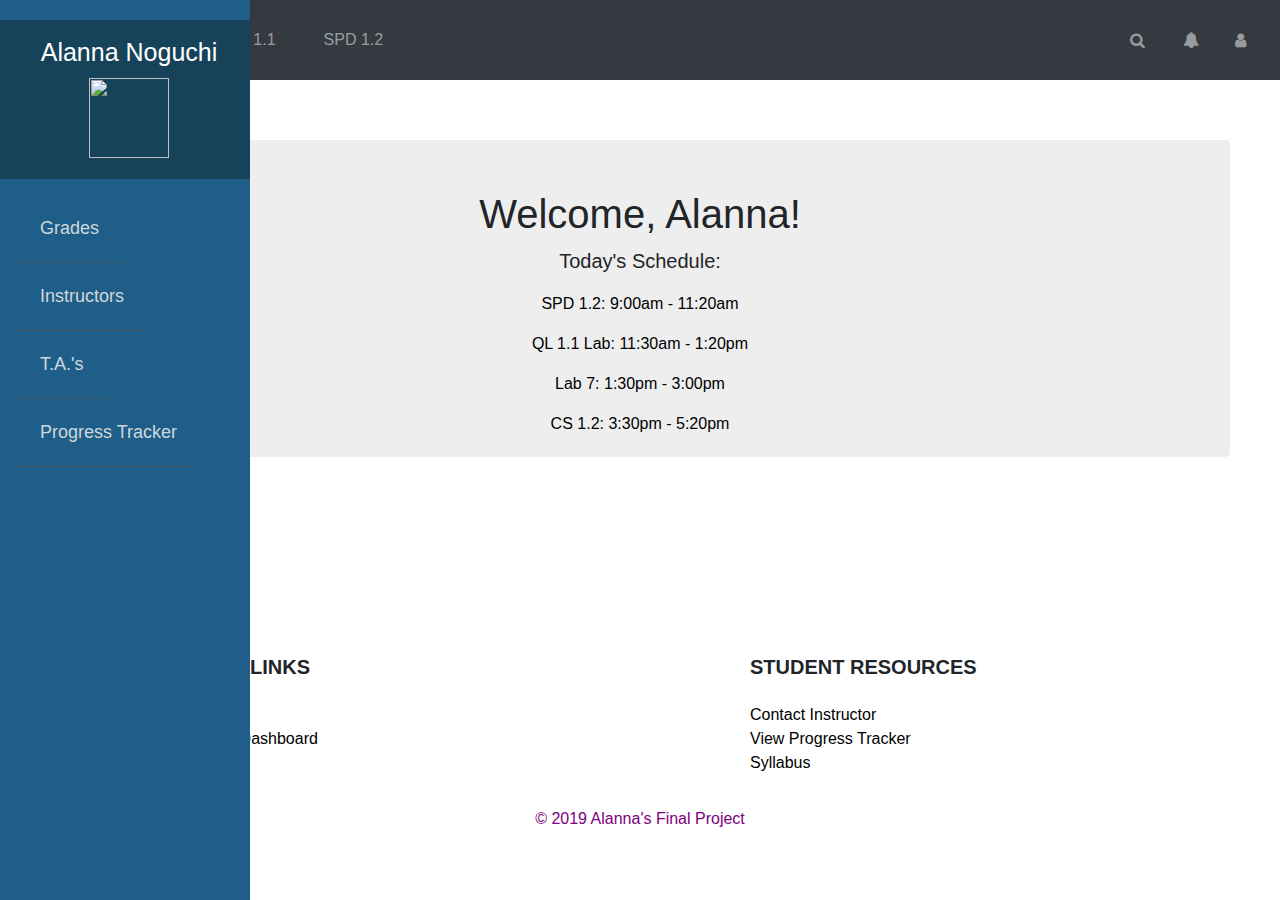
==== index.html @ 7c2d9246 "Added navbar functionality{" ====
<!DOCTYPE html>
<html lang="en">
<head>
    <meta charset="UTF-8">
    <meta name="viewport" content="width=device-width, initial-scale=1.0">
    <meta http-equiv="X-UA-Compatible" content="ie=edge">

    <title>💻Online Classroom</title>

    <!-- BOOSTRAP -->
    <link rel="stylesheet" href="https://stackpath.bootstrapcdn.com/bootstrap/4.3.1/css/bootstrap.min.css">
    <!-- BOOTSTRAP THEME -->
    <link rel="stylesheet" href="https://bootswatch.com/4/simplex/bootstrap.min.css"> 
    
    <!-- CUSTOM STYLES -->
    <link rel="stylesheet" href="styles.css">

    </head>
<body>


<!-- NAVBAR -->

<nav class="navbar navbar-expand-lg navbar-dark bg-dark p-2>
    <div class="collapse navbar-collapse" id="navbarColor02">
        <a class="navbar-brand p-0" href="index.html">
            <img width="80" height="80" src="https://www.makeschool.com/assets/main/logos/ms-logo-0e87418edac9b230ae858b496ea7a1c11b478adb3a4f9b155868d1e356267ea8.svg"></a>
        <button class="navbar-toggler" type="button" data-toggle="collapse" data-target="#navbarColor02" aria-controls="navbarColor02" aria-expanded="false" aria-label="Toggle navigation">
            <span class="navbar-toggler-icon"></span>
        </button>
    

        <ul class="navbar-nav mr-auto">
            <li class="nav-item">
                <a class="nav-link mx-3" href="#">CS 1.2</a>
            </li>
            <li class="nav-item">
                <a class="nav-link mx-3" href="#">Ql 1.1</a>
            </li>
            <li class="nav-item">
                <a class="nav-link mx-3" href="#">SPD 1.2</a>
            </li>
        </ul>
        <ul class="navbar-nav right: 30px">
            <li class="nav-item">
                <a class="nav-link mx-3 fa fa-fw fa-search"></a>
            </li>
            <li class="nav-item">
                <a class="nav-link mx-3 fa fa-fw fa-bell"></a>
            </li>
            <li class="nav-item">
                <a class="nav-link mx-3 fa fa-fw fa-user"></a>
            </li>
        </ul>
    </div>
</nav>

<!-- SIDEBAR -->


<div class="sidenav">
    <header>
            <a href="#">Alanna Noguchi
            <img width="80" height="80" src="https://encrypted-tbn0.gstatic.com/images?q=tbn:ANd9GcS9lQ8g49qePPm0lEqMeURW8vnva0kJmaqCOr67Q-aJedptbKXU&s"></a>
    </header>
    <ul class="nav p-3">
        <li>
            <a href="#">Grades</a>
        </li>
        <li>
            <a href="#">Instructors</a>
        </li>
        <li>
            <a href="#">T.A.'s</a>
        </li>
        <li>
            <a href="#">Progress Tracker</a>
        </li>
    </ul>
</div>



<!-- HERO -->


<div class="container-fluid">
    <div class="jumbotron text-center">
        <h1>Welcome, Alanna!</h1>
        <p class="lead">Today's Schedule:</p>
        <p>
            <a style="color: black" href="spd.html">SPD 1.2: 9:00am - 11:20am</a>  
        </p>
        <p>
            <a style="color: black" href="#!">QL 1.1 Lab: 11:30am - 1:20pm</a>  
        </p>
        <p>
            <a style="color: black" href="#!">Lab 7: 1:30pm - 3:00pm</a>  
        </p>
        <p>
            <a style="color: black" href="#!">CS 1.2: 3:30pm - 5:20pm</a>  
        </p>
    </div>
</div>







<!-- CALL TO ACTION -->










<!-- FOOTER -->

<footer class="page-footer font-small indigo">

<!-- Footer Links -->
<div class="container text-center text-md-left">

    <!-- Grid row -->
    <div class="row">

    <!-- Grid column -->
    <div class="col-md-4 mx-auto">

        <!-- Links -->
        <h5 class="font-weight-bold text-uppercase mt-3 mb-4">Quick Links</h5>

        <ul class="list-unstyled">
            <li>
                <a style="color:black" href="#!">Github</a>
            </li>
            <li>
                <a style="color:black" href="#!">Student Dashboard</a>
            </li>
            <li>
                <a style="color:black" href="#!">Slack</a>
            </li>
        </ul>
    </div>

    <!-- Grid column -->

    <hr class="clearfix w-100 d-md-none">

    <!-- Grid column -->
    <div class="col-md-4 mx-auto">

        <!-- Links -->
        <h5 class="font-weight-bold text-uppercase mt-3 mb-4">Student Resources</h5>

        <ul class="list-unstyled">
            <li>
                <a style="color:black" href="#!">Contact Instructor</a>
            </li>
            <li>
                <a style="color:black" href="#!">View Progress Tracker</a>
            </li>
            <li>
                <a style="color:black" href="#!">Syllabus</a>
            </li>
        </ul>

    </div>
    <!-- Grid column -->
    

    </div>
    <!-- Grid row -->

</div>
<!-- Footer Links -->

<div class="footer-copyright text-center py-3" style="color: purple">&copy; 2019 Alanna's Final Project</div>

</footer>
<!-- Footer -->
        </code>
    </div>
</div>






<script src="https://code.jquery.com/jquery-3.3.1.slim.min.js" integrity="sha384-q8i/X+965DzO0rT7abK41JStQIAqVgRVzpbzo5smXKp4YfRvH+8abtTE1Pi6jizo" crossorigin="anonymous"></script>
<script src="https://cdnjs.cloudflare.com/ajax/libs/popper.js/1.14.7/umd/popper.min.js" integrity="sha384-UO2eT0CpHqdSJQ6hJty5KVphtPhzWj9WO1clHTMGa3JDZwrnQq4sF86dIHNDz0W1" crossorigin="anonymous"></script>
<script src="https://stackpath.bootstrapcdn.com/bootstrap/4.3.1/js/bootstrap.min.js" integrity="sha384-JjSmVgyd0p3pXB1rRibZUAYoIIy6OrQ6VrjIEaFf/nJGzIxFDsf4x0xIM+B07jRM" crossorigin="anonymous"></script>
<link rel="stylesheet" href="https://cdnjs.cloudflare.com/ajax/libs/font-awesome/4.7.0/css/font-awesome.min.css">
      
</body>
</html>
---- styles.css ----
.navbar {
    position: relative;
    display: -webkit-box;
    display: -ms-flexbox;
    display: flex;
    -ms-flex-wrap: wrap;
        flex-wrap: wrap;
    -webkit-box-align: center;
        -ms-flex-align: center;
            align-items: center;
    -webkit-box-pack: justify;
        -ms-flex-pack: justify;
            justify-content: space-between;
    padding: 0.0rem 1rem;
}

.jumbotron {
    padding: 2rem 1rem;
    margin-bottom: 2rem;
    background-color: #eeeeee;
    border-radius: 0.3rem;
    padding-top: 50px;
    padding-bottom: 5px;
    height: auto;
}

.container-fluid {
    width: 100%;
    padding-right: 50px;
    padding-left: 50px;
    margin-right: auto;
    margin-left: auto;
    padding-top: 60px;
}

.container {
    width: 100%;
    padding-right: 15px;
    padding-left: 15px;
    margin-right: auto;
    margin-left: auto;
    padding-top: 150px;
}
  


@import url('https://fonts.googleapis.com/css?family=Roboto:300,400,400i,500');


  /* The sidebar menu */

body {
    overflow-x: hidden;
    font-family: 'Roboto', sans-serif;
    font-size: 16px;
  }


.sidenav header {
    background-color: #16435a;
    font-size: 20px;
    line-height: 52px;
    text-align: center;
    padding-bottom: 15px

}
  
.sidenav {
    left: 250px;
    height: 100%;
    width: 250px;
    position: fixed;
    z-index: 1000;
    top: 0;
    left: 0;
    background-color: rgb(31, 94, 136);
    overflow-x: hidden;
    overflow-y: auto;
    padding-top: 20px;
}

.content {
    width: 100%;
    position: relative;
    margin-right: 0;
}

.sidenav header a {
    color: #fff;
    display: block;
    text-decoration: none;
}

.sidenav header a:hover {
    color: #fff;
}
  
.sidenav a {
    padding: 6px 8px 6px 16px;
    text-decoration: none;
    font-size: 25px;
    color: #818181;
    display: block;
}


.sidenav a:hover {
    color: #f1f1f1;
}

.sidenav .nav a:hover {
    background: none;
    color
    : #ECEFF1;
}
.sidenav .nav a{
    background: none;
    border-bottom: 1px solid #455A64;
    color: #CFD8DC;
    font-size: 18px;
    padding: 20px 24px;

}

  
.main {
    margin-left: 160px; /* Same as the width of the sidenav */
    font-size: 28px; /* Increased text to enable scrolling */
    padding: 0px 10px;
}

@media screen and (max-height: 450px) {
    .sidenav {padding-top: 35px;}
    .sidenav a {font-size: 18px;}
}
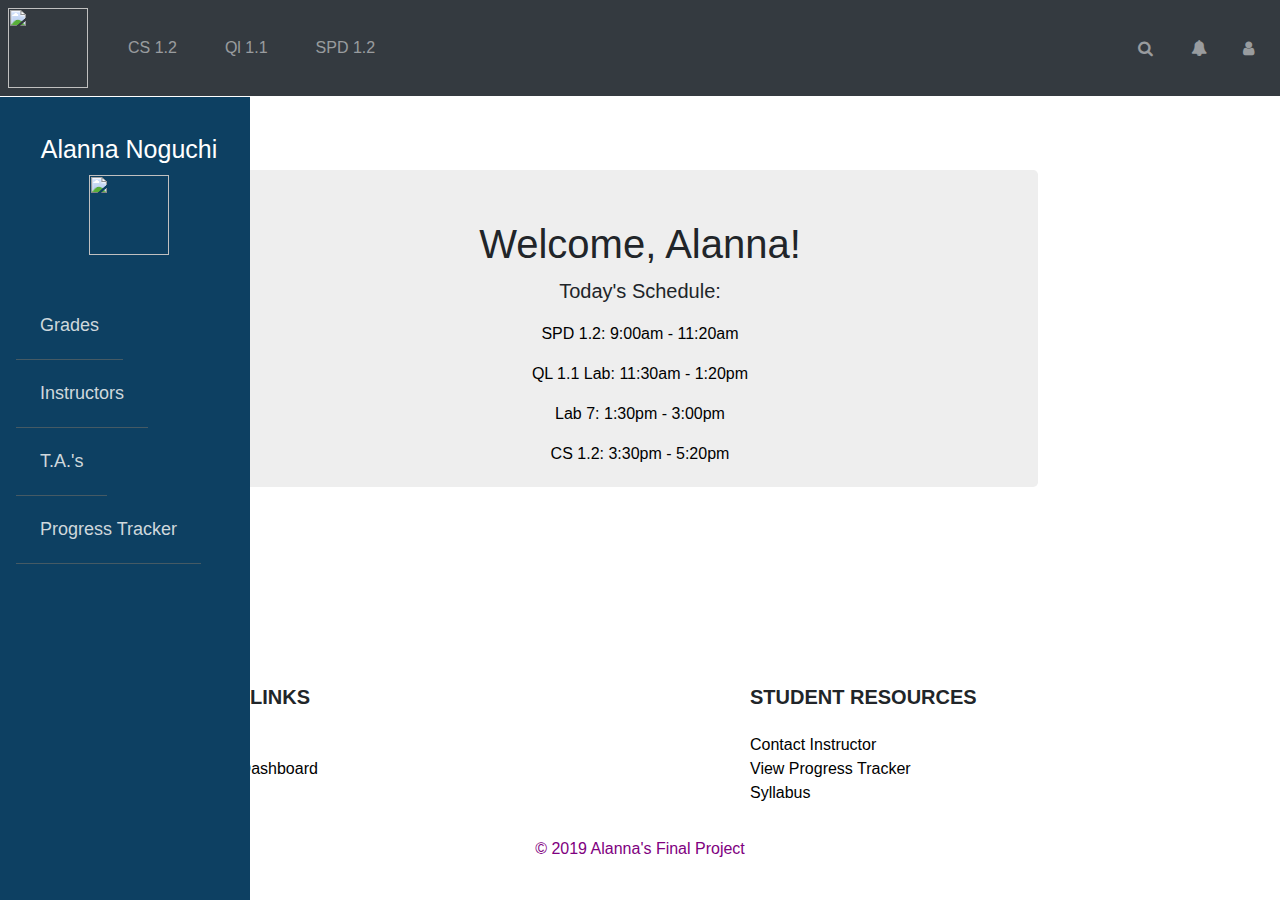
==== commit 0e2a16ae: "Fixed navbar and sidebar" ====
--- a/index.html
+++ b/index.html
@@ -21,7 +21,7 @@
 
 <!-- NAVBAR -->
 
-<nav class="navbar navbar-expand-lg navbar-dark bg-dark p-2>
+<nav class="navbar navbar-expand-lg navbar-dark bg-dark p-2">
     <div class="collapse navbar-collapse" id="navbarColor02">
         <a class="navbar-brand p-0" href="index.html">
             <img width="80" height="80" src="https://www.makeschool.com/assets/main/logos/ms-logo-0e87418edac9b230ae858b496ea7a1c11b478adb3a4f9b155868d1e356267ea8.svg"></a>
--- a/styles.css
+++ b/styles.css
@@ -1,5 +1,5 @@
 .navbar {
-    position: relative;
+    position: fixed;
     display: -webkit-box;
     display: -ms-flexbox;
     display: flex;
@@ -12,6 +12,7 @@
         -ms-flex-pack: justify;
             justify-content: space-between;
     padding: 0.0rem 1rem;
+    width: 100%;
 }
 
 .jumbotron {
@@ -25,12 +26,12 @@
 }
 
 .container-fluid {
-    width: 100%;
+    width: 70%;
     padding-right: 50px;
     padding-left: 50px;
     margin-right: auto;
     margin-left: auto;
-    padding-top: 60px;
+    padding-top: 170px;
 }
 
 .container {
@@ -57,7 +58,7 @@
 
 
 .sidenav header {
-    background-color: #16435a;
+    background-color: #0d4062;
     font-size: 20px;
     line-height: 52px;
     text-align: center;
@@ -71,12 +72,15 @@
     width: 250px;
     position: fixed;
     z-index: 1000;
-    top: 0;
+    top: 97px;
     left: 0;
-    background-color: rgb(31, 94, 136);
+    background-color: #0d4062;
     overflow-x: hidden;
-    overflow-y: auto;
+    overflow-y: auto; 
     padding-top: 20px;
+    /* overflow: hidden;
+    min-width: px;
+    padding-bottom: 60px; */
 }
 
 .content {
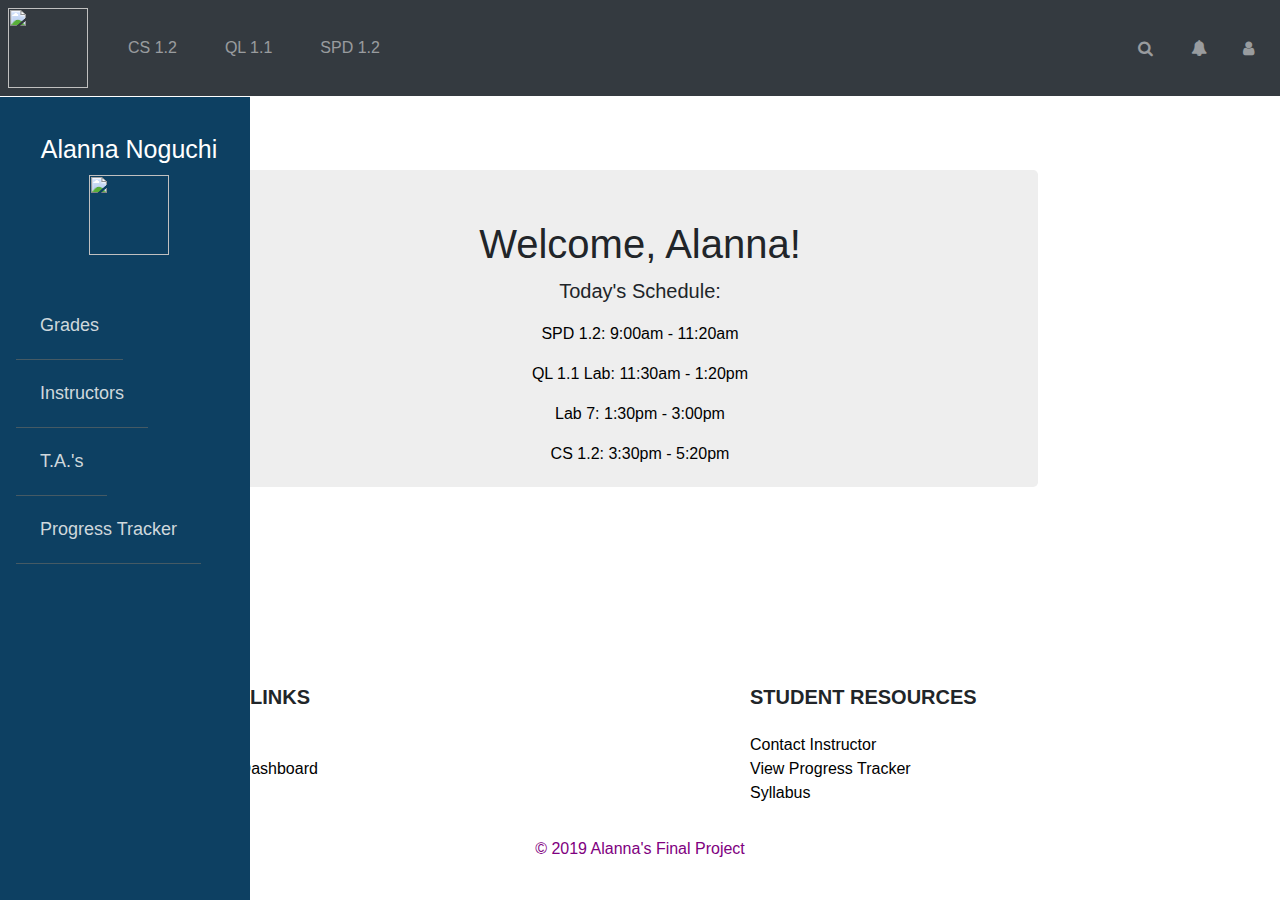
==== commit fc418584: "Updated live page" ====
--- a/index.html
+++ b/index.html
@@ -35,7 +35,7 @@
                 <a class="nav-link mx-3" href="#">CS 1.2</a>
             </li>
             <li class="nav-item">
-                <a class="nav-link mx-3" href="#">Ql 1.1</a>
+                <a class="nav-link mx-3" href="#">QL 1.1</a>
             </li>
             <li class="nav-item">
                 <a class="nav-link mx-3" href="#">SPD 1.2</a>
--- a/styles.css
+++ b/styles.css
@@ -33,6 +33,14 @@
     margin-left: auto;
     padding-top: 170px;
 }
+.container-fluid-div {
+    width: 100%;
+    padding-right: 50px;
+    padding-left: 50px;
+    margin-right: auto;
+    margin-left: auto;
+    padding-top: 10px;
+}
 
 .container {
     width: 100%;
@@ -41,6 +49,16 @@
     margin-right: auto;
     margin-left: auto;
     padding-top: 150px;
+}
+
+.container-fluid-div-heading {
+    width: 100%;
+    padding-right: 40px;
+    padding-left: 50px;
+    margin-right: auto;
+    margin-left: auto;
+    padding-top: 150px;
+    color: rgb(189, 49, 49);
 }
   
 
@@ -136,4 +154,76 @@
 @media screen and (max-height: 450px) {
     .sidenav {padding-top: 35px;}
     .sidenav a {font-size: 18px;}
-}+}
+
+.box-container { /* thanks Mitchel! */
+    display: grid;
+    grid-template-columns: 1fr 1fr;
+    grid-template-rows: repeat(6, 120px);
+    grid-gap: 1em;
+}
+
+.box-container > div { /* the child div to the .box-container will apply to all items */
+    background-color: grey;
+}
+
+.box-container > img {
+    top: 30px;
+    position: relative;
+    left: 55px;
+    display: box;
+    width: 60px;
+    height: 60px;
+}
+
+.another-box-container {
+    display: grid;
+    grid-template-columns: 1fr;
+    grid-template-rows: 1fr;
+
+}
+.another-box-container > div {
+    background-color: grey;
+    height: 550px;
+   
+}
+.another-box-container > img {
+    top: 120px;
+    left: 200px;
+    position: relative;
+    display: box;
+    width: 350px;
+    height: 300px;
+}
+
+.last-box-container {
+    display: grid;
+    grid-template-columns: 1fr;
+    grid-template-rows: 1fr;
+
+}
+.last-box-container > div {
+    background-color: grey;
+    height: 320px;
+   
+}
+.last-box-container > img {
+    top: 10px;
+    left: 10px;
+    position: relative;
+    display: box;
+    width: 350px;
+    height: 300px;
+}
+
+.inline-div {
+    display: block;
+    text-align: center;
+    padding-right: 100px;
+  }
+  
+  h1
+  {
+    display: inline-block;
+    text-align: center;
+  }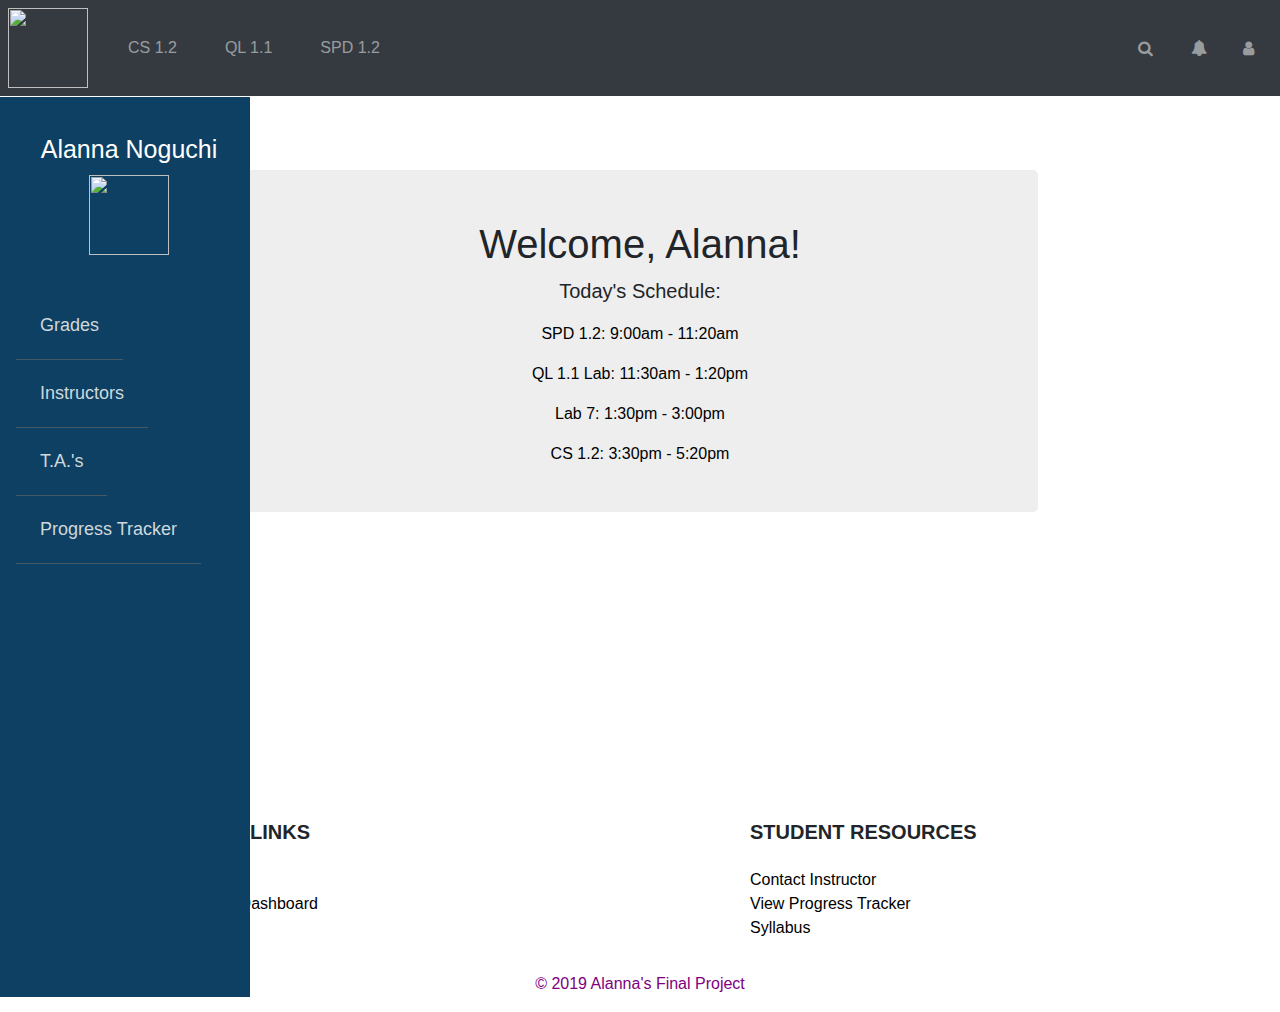
==== commit ef5e0f44: "Added quick links" ====
--- a/index.html
+++ b/index.html
@@ -103,6 +103,87 @@
     </div>
 </div>
 
+<!-- 
+<div id="carouselExampleIndicators" class="carousel slide" data-ride="carousel">
+    <ol class="carousel-indicators">
+        <li data-target="#carouselExampleIndicators" data-slide-to="0" class="active"></li>
+        <li data-target="#carouselExampleIndicators" data-slide-to="1"></li>
+        <li data-target="#carouselExampleIndicators" data-slide-to="2"></li>
+        <li data-target="#carouselExampleIndicators" data-slide-to="3"></li>
+        <li data-target="#carouselExampleIndicators" data-slide-to="4"></li>
+    </ol>
+    <div class="carousel-inner">
+        <div class="carousel-item active">
+        <img class="d-block w-100" src="..." alt="First slide">
+            <div class="jumbotron text-center">
+                <h1>Welcome, Alanna!</h1>
+                <p class="lead">Today's Schedule:</p>
+                <p>
+                    <a style="color: black" href="spd.html">SPD 1.2: 9:00am - 11:20am</a>  
+                </p>
+                <p>
+                    <a style="color: black" href="#!">QL 1.1 Lab: 11:30am - 1:20pm</a>  
+                </p>
+                <p>
+                    <a style="color: black" href="#!">Lab 7: 1:30pm - 3:00pm</a>  
+                </p>
+                <p>
+                    <a style="color: black" href="#!">CS 1.2: 3:30pm - 5:20pm</a>  
+                </p>
+            </div>
+        </div>
+        <div class="carousel-item">
+        <img class="d-block w-100" src="..." alt="Second slide">
+            <div class="jumbotron text-center">
+                <!-- <h1>Welcome, Alanna!</h1> -->
+                <p class="lead">Tuesday's Schedule:</p>
+                <p>
+                    <a style="color: black" href="#">QL 1.1: 1:30pm - 3:30pm</a>  
+                </p>
+               
+            </div>
+        </div>
+        <div class="carousel-item">
+        <img class="d-block w-100" src="..." alt="Third slide">
+            <div class="jumbotron text-center">
+                <!-- <h1>Welcome, Alanna!</h1> -->
+                <p class="lead">Wednesday's Schedule:</p>
+                <p>
+                    <a style="color: black" href="spd.html">SPD 1.2: 9:00am - 11:20am</a>  
+                </p>
+                <p>
+                    <a style="color: black" href="#!">QL 1.1 Lab: 11:30am - 1:20pm</a>  
+                </p>
+                <p>
+                    <a style="color: black" href="#!">Lab 7: 1:30pm - 3:00pm</a>  
+                </p>
+                <p>
+                    <a style="color: black" href="#!">CS 1.2: 3:30pm - 5:20pm</a>  
+                </p>
+            </div>
+        </div>
+        <div class="carousel-item">
+        <img class="d-block w-100" src="..." alt="Second slide">
+            <div class="jumbotron text-center">
+                <h1>Welcome, Alanna!</h1>
+                <p class="lead">Tuesday's Schedule:</p>
+                <p>
+                    <a style="color: black" href="#">QL 1.1: 1:30pm - 3:30pm</a>  
+                </p>
+                
+            </div>
+        </div>
+    </div>
+    <a class="carousel-control-prev" href="#carouselExampleIndicators" role="button" data-slide="prev">
+        <span class="carousel-control-prev-icon" aria-hidden="true"></span>
+        <span class="sr-only">Previous</span>
+    </a>
+    <a class="carousel-control-next" href="#carouselExampleIndicators" role="button" data-slide="next">
+        <span class="carousel-control-next-icon" aria-hidden="true"></span>
+        <span class="sr-only">Next</span>
+    </a>
+</div> -->
+
 
 
 
@@ -138,13 +219,13 @@
 
         <ul class="list-unstyled">
             <li>
-                <a style="color:black" href="#!">Github</a>
-            </li>
-            <li>
-                <a style="color:black" href="#!">Student Dashboard</a>
-            </li>
-            <li>
-                <a style="color:black" href="#!">Slack</a>
+                <a style="color:black" href="https://github.com/">Github</a>
+            </li>
+            <li>
+                <a style="color:black" href="https://www.makeschool.com/dashboard">Student Dashboard</a>
+            </li>
+            <li>
+                <a style="color:black" href="https://slack.com/">Slack</a>
             </li>
         </ul>
     </div>
--- a/styles.css
+++ b/styles.css
@@ -21,7 +21,7 @@
     background-color: #eeeeee;
     border-radius: 0.3rem;
     padding-top: 50px;
-    padding-bottom: 5px;
+    padding-bottom: 30px;
     height: auto;
 }
 
@@ -59,6 +59,7 @@
     margin-left: auto;
     padding-top: 150px;
     color: rgb(189, 49, 49);
+    font-family: 'Roboto', sans-serif;
 }
   
 
@@ -204,7 +205,7 @@
 }
 .last-box-container > div {
     background-color: grey;
-    height: 320px;
+    height: 350px;
    
 }
 .last-box-container > img {
@@ -213,7 +214,7 @@
     position: relative;
     display: box;
     width: 350px;
-    height: 300px;
+    height: 330px;
 }
 
 .inline-div {
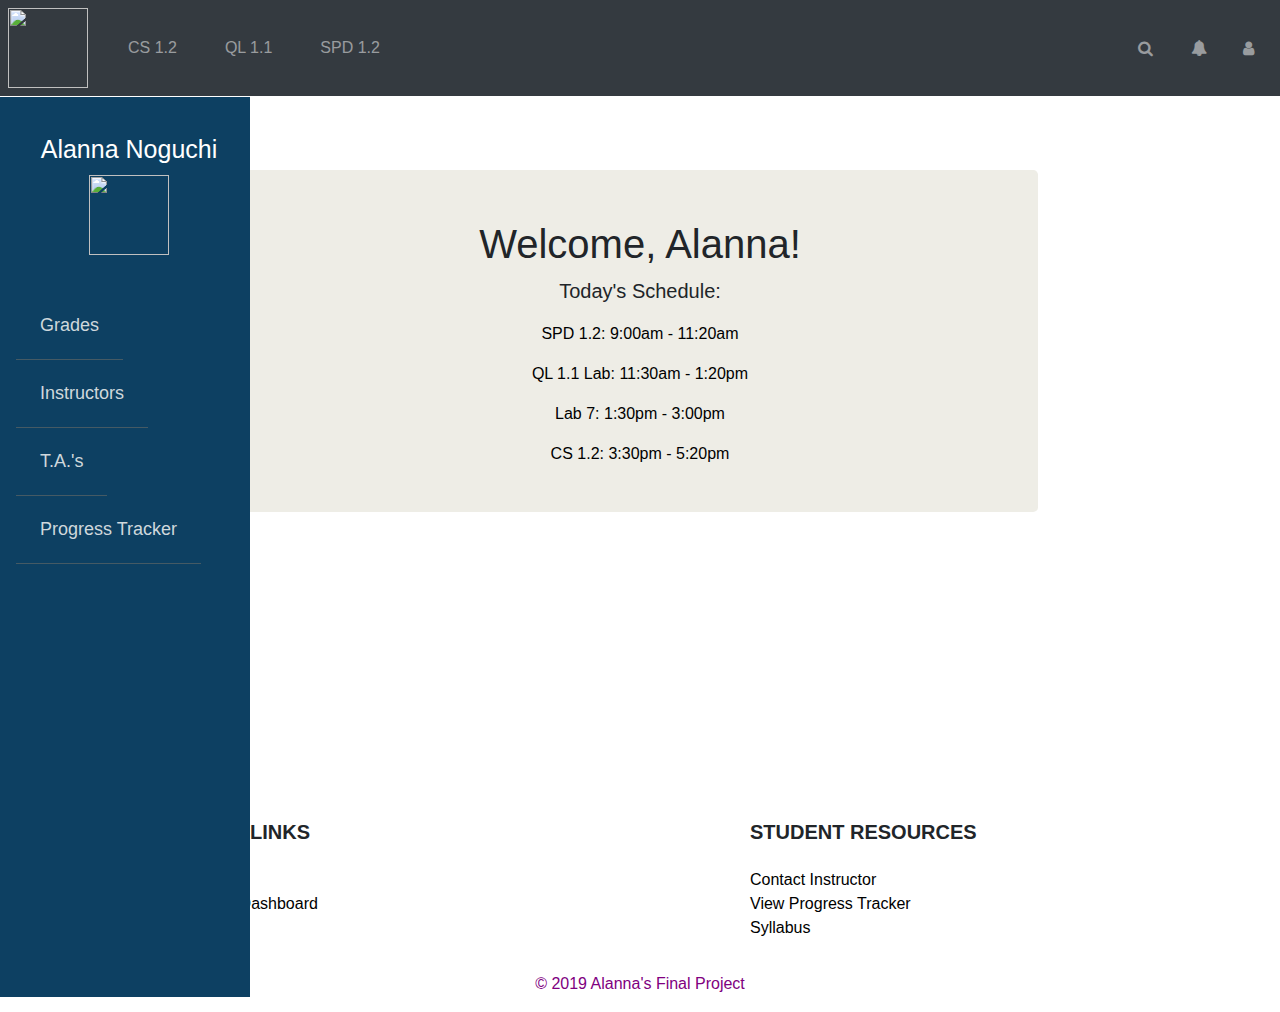
==== commit f3ae9a79: "Added links to navbar" ====
--- a/index.html
+++ b/index.html
@@ -32,13 +32,13 @@
 
         <ul class="navbar-nav mr-auto">
             <li class="nav-item">
-                <a class="nav-link mx-3" href="#">CS 1.2</a>
-            </li>
-            <li class="nav-item">
-                <a class="nav-link mx-3" href="#">QL 1.1</a>
-            </li>
-            <li class="nav-item">
-                <a class="nav-link mx-3" href="#">SPD 1.2</a>
+                <a class="nav-link mx-3" href="cs.html">CS 1.2</a>
+            </li>
+            <li class="nav-item">
+                <a class="nav-link mx-3" href="ql.html">QL 1.1</a>
+            </li>
+            <li class="nav-item">
+                <a class="nav-link mx-3" href="spd.html">SPD 1.2</a>
             </li>
         </ul>
         <ul class="navbar-nav right: 30px">
--- a/styles.css
+++ b/styles.css
@@ -18,7 +18,7 @@
 .jumbotron {
     padding: 2rem 1rem;
     margin-bottom: 2rem;
-    background-color: #eeeeee;
+    background-color: #eeede6;
     border-radius: 0.3rem;
     padding-top: 50px;
     padding-bottom: 30px;
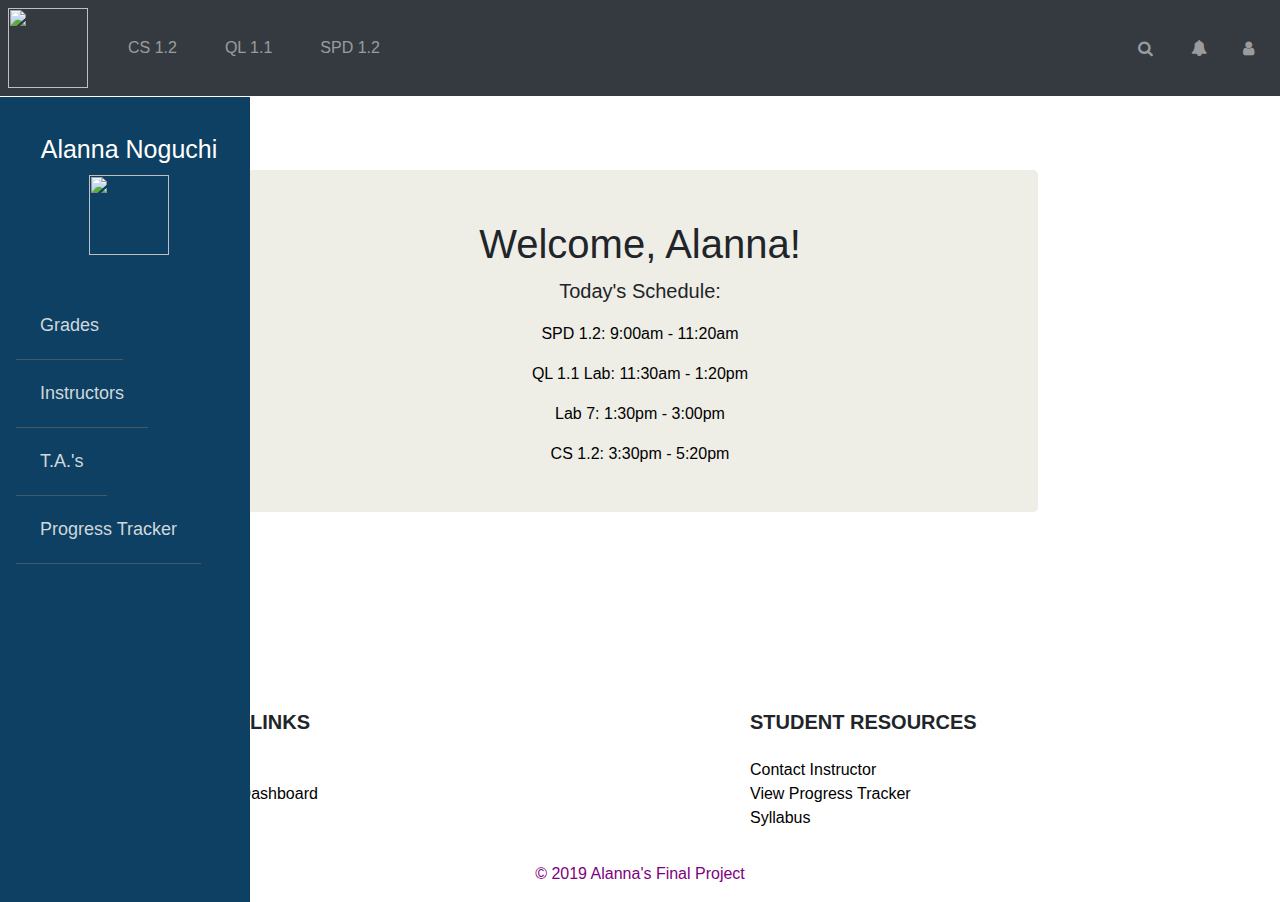
==== commit 534cf1fc: "Updated font" ====
--- a/index.html
+++ b/index.html
@@ -103,90 +103,6 @@
     </div>
 </div>
 
-<!-- 
-<div id="carouselExampleIndicators" class="carousel slide" data-ride="carousel">
-    <ol class="carousel-indicators">
-        <li data-target="#carouselExampleIndicators" data-slide-to="0" class="active"></li>
-        <li data-target="#carouselExampleIndicators" data-slide-to="1"></li>
-        <li data-target="#carouselExampleIndicators" data-slide-to="2"></li>
-        <li data-target="#carouselExampleIndicators" data-slide-to="3"></li>
-        <li data-target="#carouselExampleIndicators" data-slide-to="4"></li>
-    </ol>
-    <div class="carousel-inner">
-        <div class="carousel-item active">
-        <img class="d-block w-100" src="..." alt="First slide">
-            <div class="jumbotron text-center">
-                <h1>Welcome, Alanna!</h1>
-                <p class="lead">Today's Schedule:</p>
-                <p>
-                    <a style="color: black" href="spd.html">SPD 1.2: 9:00am - 11:20am</a>  
-                </p>
-                <p>
-                    <a style="color: black" href="#!">QL 1.1 Lab: 11:30am - 1:20pm</a>  
-                </p>
-                <p>
-                    <a style="color: black" href="#!">Lab 7: 1:30pm - 3:00pm</a>  
-                </p>
-                <p>
-                    <a style="color: black" href="#!">CS 1.2: 3:30pm - 5:20pm</a>  
-                </p>
-            </div>
-        </div>
-        <div class="carousel-item">
-        <img class="d-block w-100" src="..." alt="Second slide">
-            <div class="jumbotron text-center">
-                <!-- <h1>Welcome, Alanna!</h1> -->
-                <p class="lead">Tuesday's Schedule:</p>
-                <p>
-                    <a style="color: black" href="#">QL 1.1: 1:30pm - 3:30pm</a>  
-                </p>
-               
-            </div>
-        </div>
-        <div class="carousel-item">
-        <img class="d-block w-100" src="..." alt="Third slide">
-            <div class="jumbotron text-center">
-                <!-- <h1>Welcome, Alanna!</h1> -->
-                <p class="lead">Wednesday's Schedule:</p>
-                <p>
-                    <a style="color: black" href="spd.html">SPD 1.2: 9:00am - 11:20am</a>  
-                </p>
-                <p>
-                    <a style="color: black" href="#!">QL 1.1 Lab: 11:30am - 1:20pm</a>  
-                </p>
-                <p>
-                    <a style="color: black" href="#!">Lab 7: 1:30pm - 3:00pm</a>  
-                </p>
-                <p>
-                    <a style="color: black" href="#!">CS 1.2: 3:30pm - 5:20pm</a>  
-                </p>
-            </div>
-        </div>
-        <div class="carousel-item">
-        <img class="d-block w-100" src="..." alt="Second slide">
-            <div class="jumbotron text-center">
-                <h1>Welcome, Alanna!</h1>
-                <p class="lead">Tuesday's Schedule:</p>
-                <p>
-                    <a style="color: black" href="#">QL 1.1: 1:30pm - 3:30pm</a>  
-                </p>
-                
-            </div>
-        </div>
-    </div>
-    <a class="carousel-control-prev" href="#carouselExampleIndicators" role="button" data-slide="prev">
-        <span class="carousel-control-prev-icon" aria-hidden="true"></span>
-        <span class="sr-only">Previous</span>
-    </a>
-    <a class="carousel-control-next" href="#carouselExampleIndicators" role="button" data-slide="next">
-        <span class="carousel-control-next-icon" aria-hidden="true"></span>
-        <span class="sr-only">Next</span>
-    </a>
-</div> -->
-
-
-
-
 
 
 
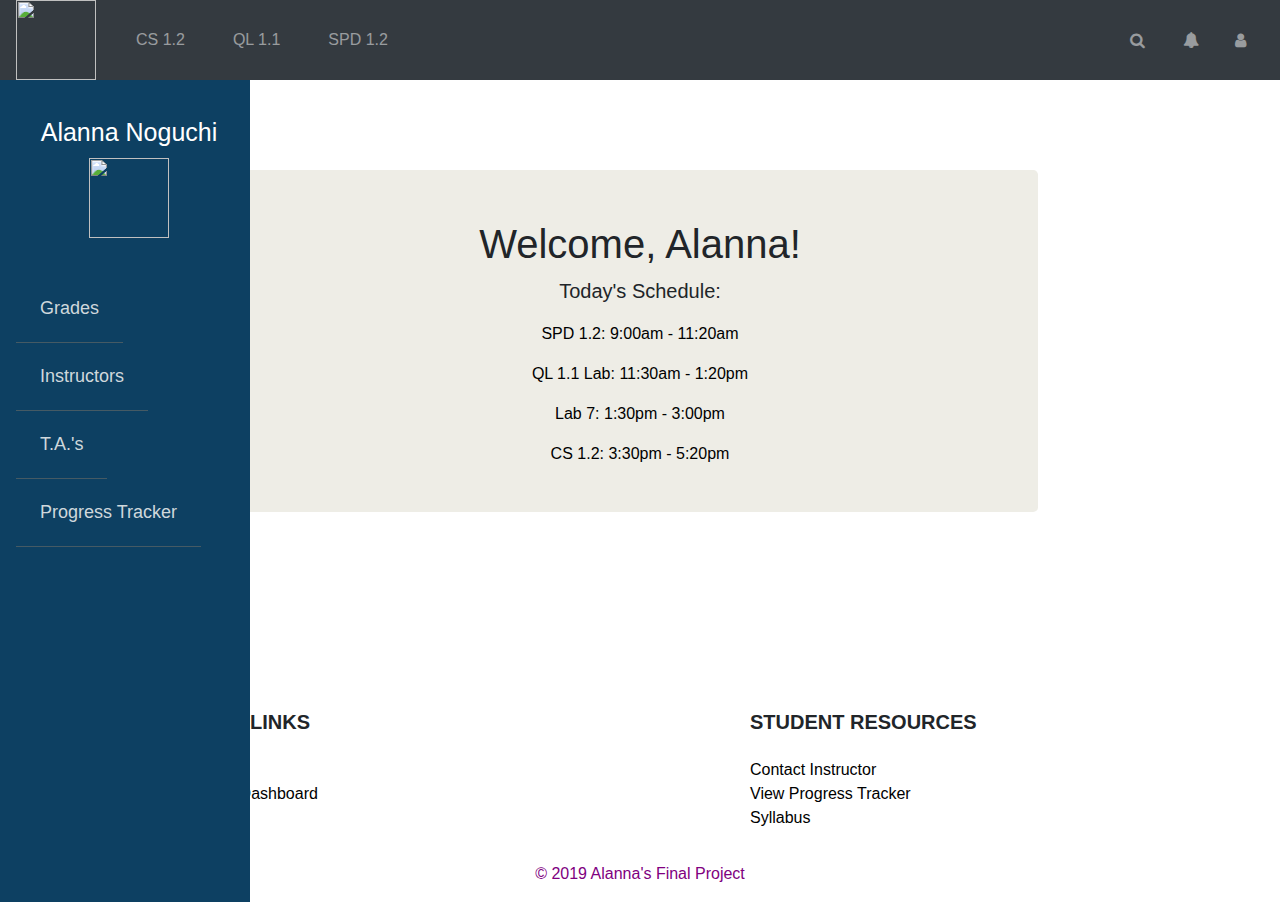
==== commit df664e1b: "Styling" ====
--- a/index.html
+++ b/index.html
@@ -21,7 +21,7 @@
 
 <!-- NAVBAR -->
 
-<nav class="navbar navbar-expand-lg navbar-dark bg-dark p-2">
+<nav class="navbar navbar-expand-lg navbar-dark bg-dark navbar-fixed-top">
     <div class="collapse navbar-collapse" id="navbarColor02">
         <a class="navbar-brand p-0" href="index.html">
             <img width="80" height="80" src="https://www.makeschool.com/assets/main/logos/ms-logo-0e87418edac9b230ae858b496ea7a1c11b478adb3a4f9b155868d1e356267ea8.svg"></a>
--- a/styles.css
+++ b/styles.css
@@ -91,7 +91,7 @@
     width: 250px;
     position: fixed;
     z-index: 1000;
-    top: 97px;
+    top: 80px;
     left: 0;
     background-color: #0d4062;
     overflow-x: hidden;
